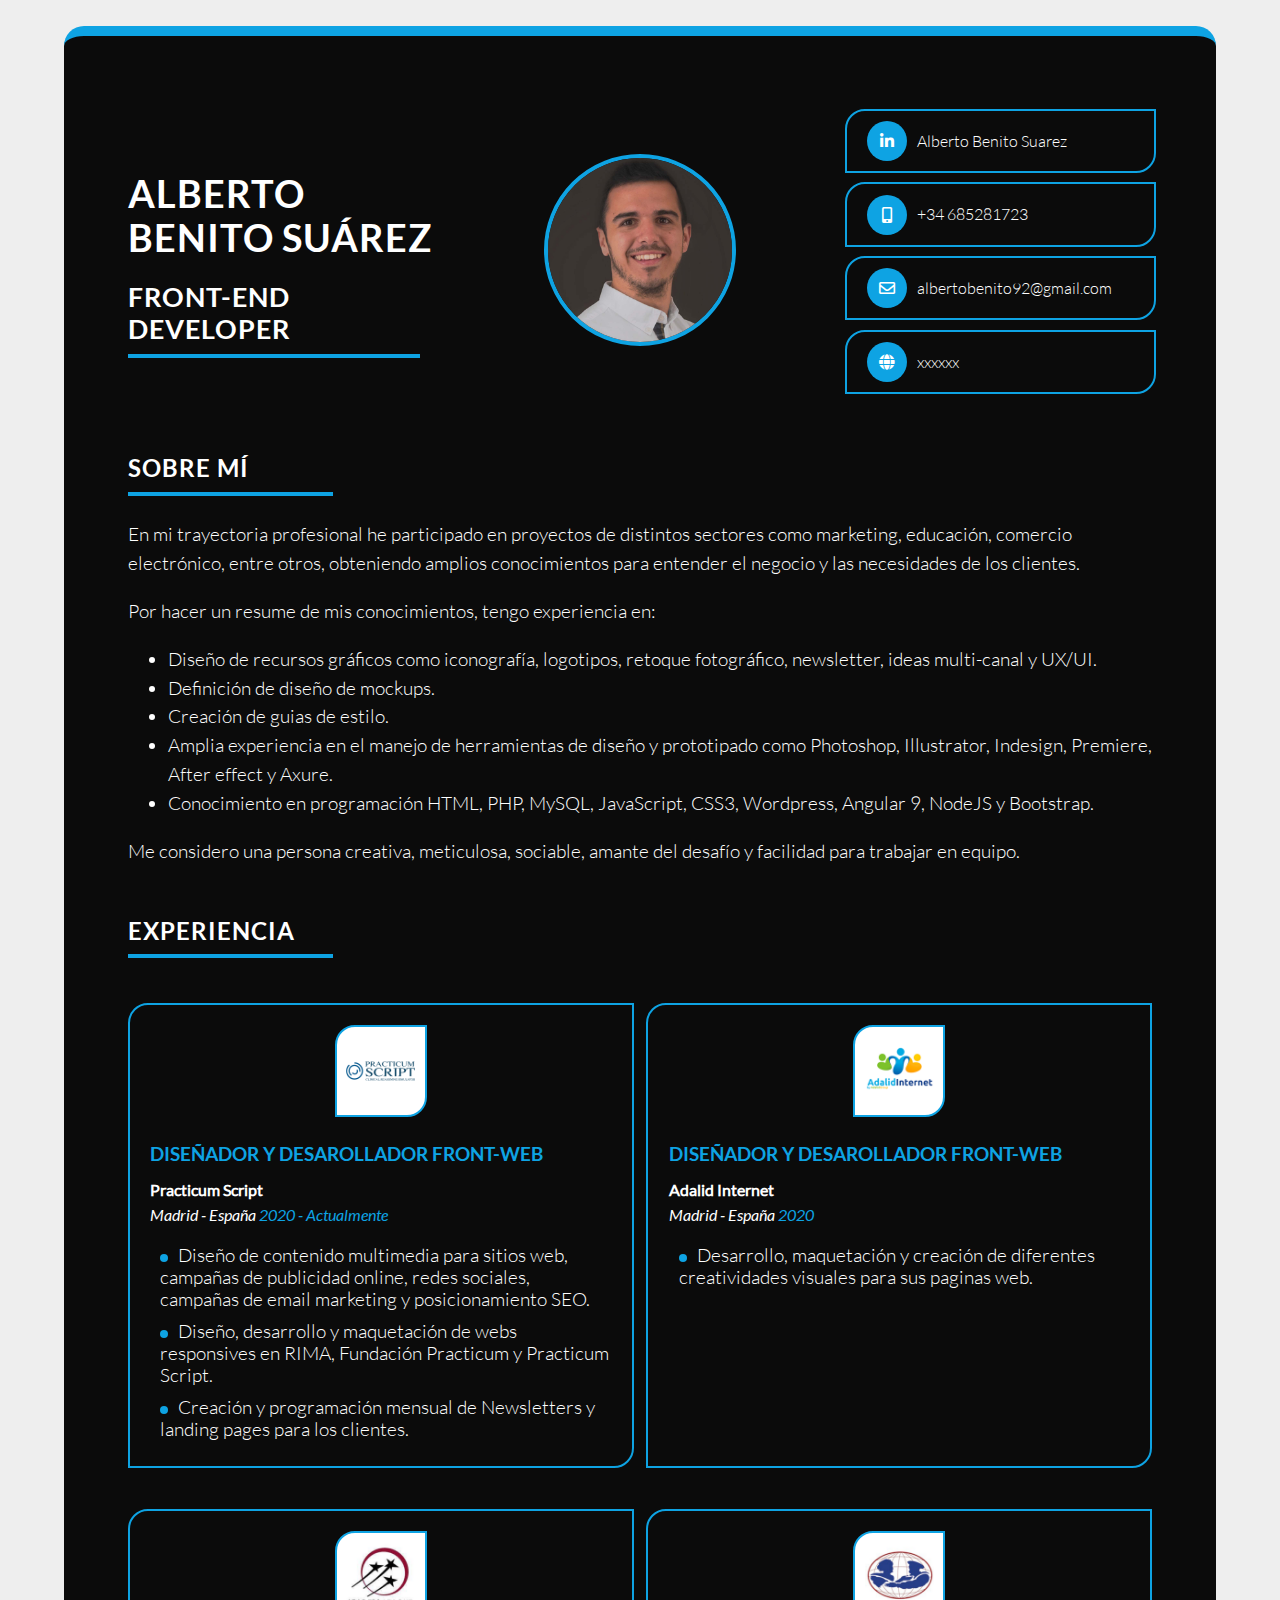
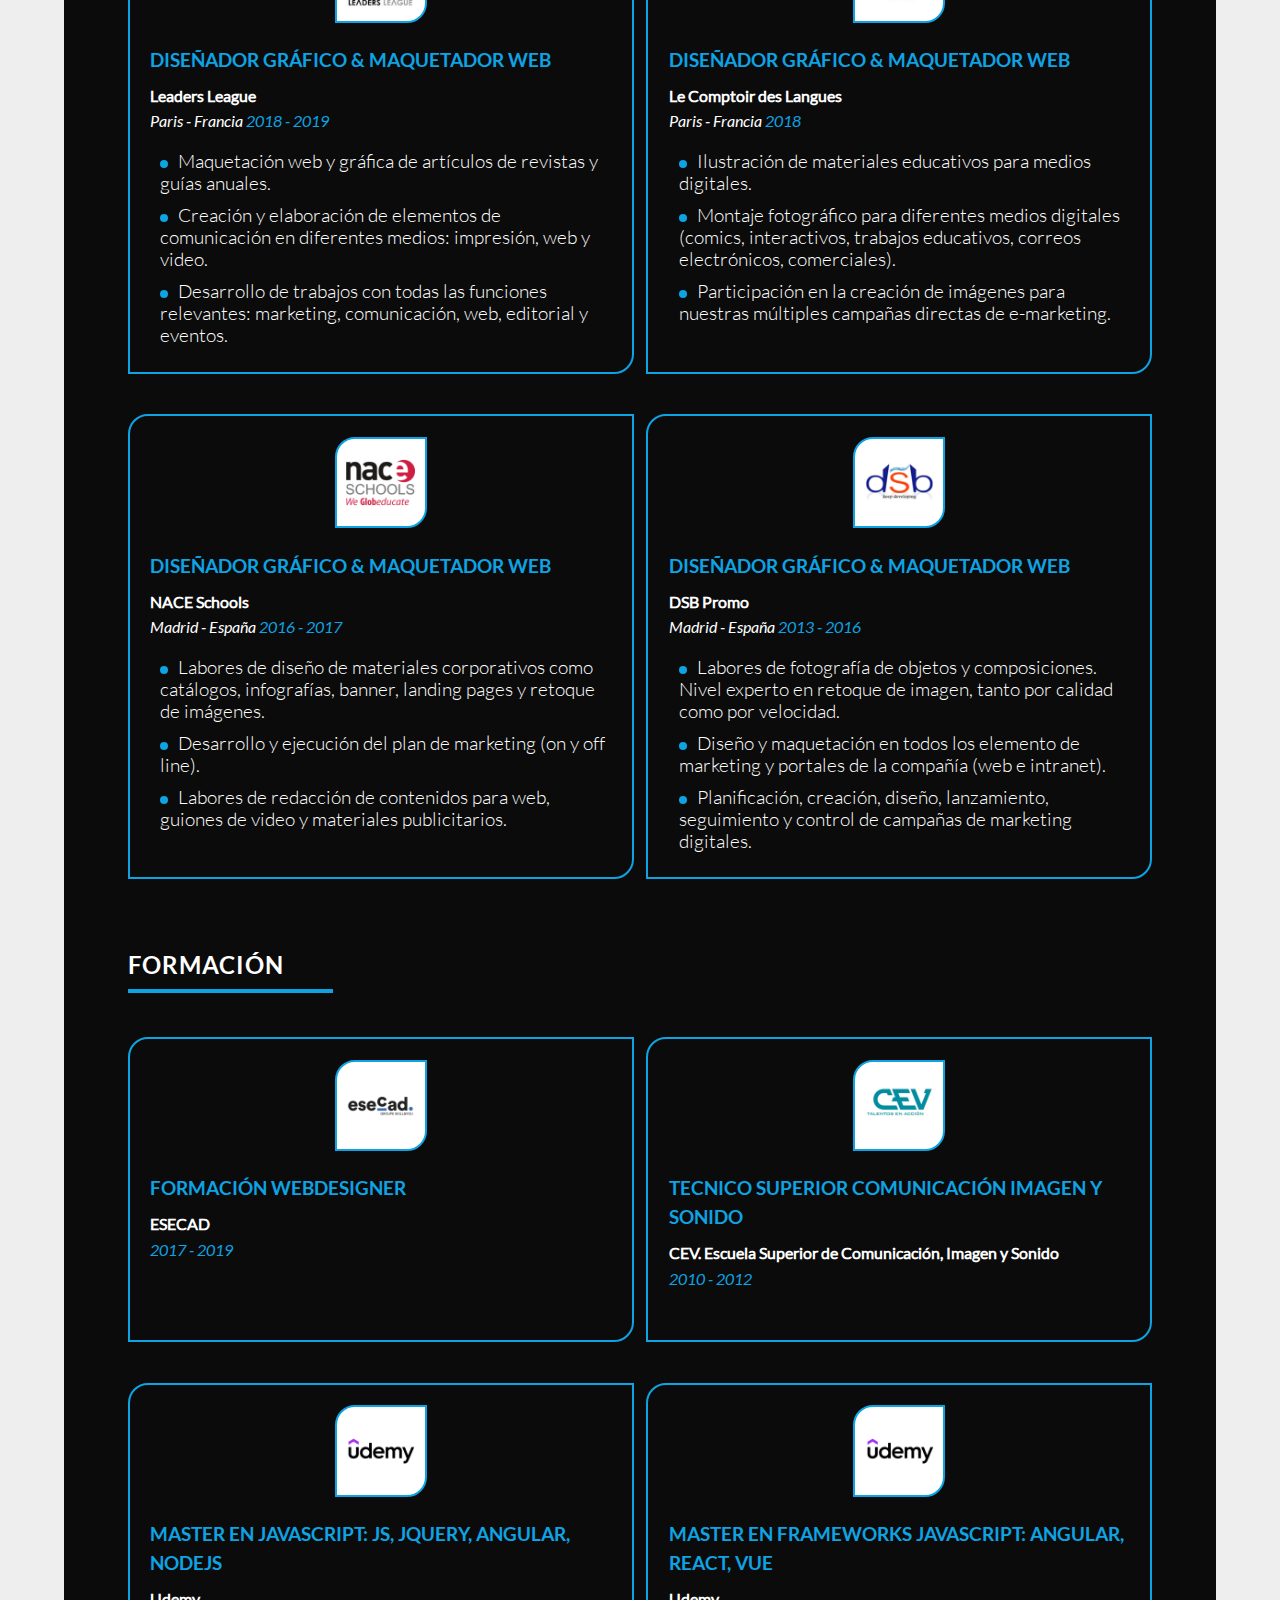
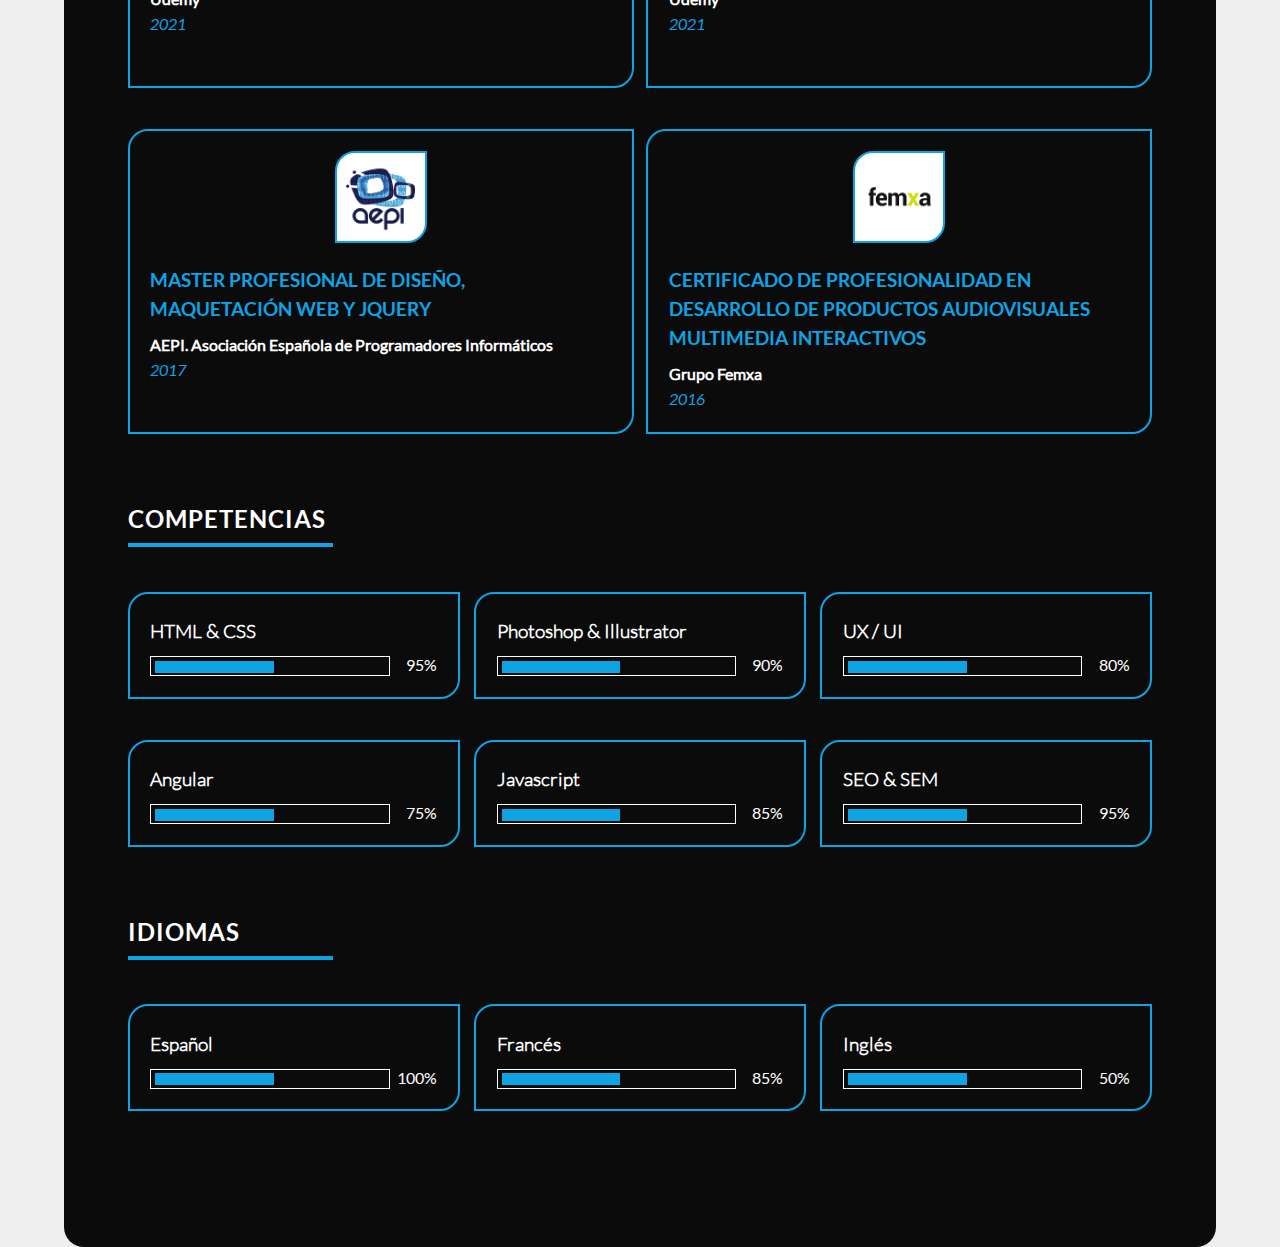
==== CV.html @ 2a80d2e2 "Creación CV" ====
<!doctype html>
<html lang="es">
<head>
	<meta charset="utf-8">
    <meta http-equiv="x-ua-compatible" content="ie=edge">
    <meta name="description" content="portfolio Alberto Benito">
    <meta name="keywords" content="onepage, developer, resume, cv, ,personal, portfolio, personal resume, clean, modern, web, Designer, graphic, diseñador, grafico, webmaster, webdesigner, infographiste, alberto, benito, suarez, maquetista, 3D, desarrollador, HTML, CSS, PHP, book">
    <meta name="author" content="Alberto Benito Suarez">
    <meta name="viewport" content="width=device-width, initial-scale=1">

    <title>ALBERTO BENITO - CV</title>

    <!-- FAVICON -->
    <link rel="apple-touch-icon" sizes="57x57" href="favicon/apple-icon-57x57.png">
    <link rel="apple-touch-icon" sizes="60x60" href="favicon/apple-icon-60x60.png">
    <link rel="apple-touch-icon" sizes="72x72" href="favicon/apple-icon-72x72.png">
    <link rel="apple-touch-icon" sizes="76x76" href="favicon/apple-icon-76x76.png">
    <link rel="apple-touch-icon" sizes="114x114" href="favicon/apple-icon-114x114.png">
    <link rel="apple-touch-icon" sizes="120x120" href="favicon/apple-icon-120x120.png">
    <link rel="apple-touch-icon" sizes="144x144" href="favicon/apple-icon-144x144.png">
    <link rel="apple-touch-icon" sizes="152x152" href="favicon/apple-icon-152x152.png">
    <link rel="apple-touch-icon" sizes="180x180" href="favicon/apple-icon-180x180.png">
    <link rel="icon" type="image/png" sizes="192x192"  href="favicon/android-icon-192x192.png">
    <link rel="icon" type="image/png" sizes="32x32" href="favicon/favicon-32x32.png">
    <link rel="icon" type="image/png" sizes="96x96" href="favicon/favicon-96x96.png">
    <link rel="icon" type="image/png" sizes="16x16" href="favicon/favicon-16x16.png">
    <link rel="manifest" href="favicon/manifest.json">
    <meta name="msapplication-TileColor" content="#ffffff">
    <meta name="msapplication-TileImage" content="favicon/ms-icon-144x144.png">
    <meta name="theme-color" content="#ffffff">

    <!-- CSS -->
    <link rel="stylesheet" href="fontawesome/css/all.css">
    <link rel="stylesheet" href="css/normalize.css">
    <link rel="stylesheet" href="css/style.css">
    <link rel="stylesheet" href="css/responsive.css">
	
</head>
<body>

	<div id="container" class="container">

		<header id="header">

			<div class="bloqueHeaderFlex">

				<div class="bloqueTextosHeader">
					<h1 class="NombreHeader">Alberto Benito Suárez</h1>
					<h2 class="PuestoHeader">Front-End Developer</h2>
					<span class="BarraHeader">&nbsp;</span>
				</div>

				<div class="bloqueImagenHeader">

					<img class="imagenPrincipalHeader" src="images/FotoPrincipal.jpg" alt="Foto Principal Alberto Benito">
				</div>

				<div class="bloqueRRSSHeader">
					<div class="ContactoRRSS Linkedin">
						<a href="https://www.linkedin.com/in/alberto-benito-su%C3%A1rez" target="_blank">
							<i class="fab fa-linkedin-in iconoRRSS"></i>
							<p>Alberto Benito Suarez</p>
						</a>
					</div>
					<div class="ContactoRRSS Phone">
						<a target="_blank" href="tel:+34685281723">
							<i class="fas fa-mobile-alt iconoRRSS"></i>
							<p>+34 685281723</p>
						</a>
					</div>
					<div class="ContactoRRSS Email">
						<a target="_blank" href="mailto:albertobenito92@gmail.com">
							<i class="far fa-envelope iconoRRSS"></i>
							<p>albertobenito92@gmail.com</p>
						</a>
					</div>
					<div class="ContactoRRSS Web">
						<a target="_blank" href="#">
							<i class="fas fa-globe iconoRRSS"></i>
							<p>xxxxxx</p>
						</a>
					</div>
				</div>

			</div>
		</header>
		<main id="main" class="MainGlobal">
			<div id="sobreMi">
				<h3 class="tituloMain">Sobre mí</h3>
				<div class="sobremi">
					<p>En mi trayectoria profesional he participado en proyectos de distintos sectores como marketing, educación, comercio electrónico, entre otros, obteniendo amplios conocimientos para entender el negocio y las necesidades de los clientes.</p>
					<p>Por hacer un resume de mis conocimientos, tengo experiencia en:</p>
					<ul>
						<li>Diseño de recursos gráficos como iconografía, logotipos, retoque fotográfico, newsletter, ideas multi-canal y UX/UI.</li>
						<li>Definición de diseño de mockups.</li>
						<li>Creación de guias de estilo.</li>
						<li>Amplia experiencia en el manejo de herramientas de diseño y prototipado como Photoshop, Illustrator, Indesign, Premiere, After effect y Axure.</li>
						<li>Conocimiento en programación HTML, PHP, MySQL, JavaScript, CSS3, Wordpress, Angular 9, NodeJS y Bootstrap.</li>
					</ul> 
					<p>Me considero una persona creativa, meticulosa, sociable, amante del desafío y facilidad para trabajar en equipo.</p>
				</div>
			</div>

			<div id="Experiencia">
				<h3 class="tituloMain">Experiencia</h3>
				<div class="Trabajos">

					<div class="Experiencia">
						<img src="images/Logo_PracticumScript.png" alt="logo Practicum Script">
						<h4 class="tituloExperiencia">Diseñador y desarollador Front-web</h4>
						<h5 class="NombreEmpresa">Practicum Script</h5>
						<span class="LugarTrabajo">Madrid - España</span>
						<span class="TiempoTrabajo">2020 - Actualmente</span>
						<ul class="ListadoExperiencia">
							<li>Diseño de contenido multimedia para sitios web, campañas de publicidad online, redes sociales, campañas de email marketing y posicionamiento SEO.</li>
							<li>Diseño, desarrollo y maquetación de webs responsives en RIMA, Fundación Practicum y Practicum Script.</li>
							<li>Creación y programación mensual de Newsletters y landing pages para los clientes.</li>
						</ul>
					</div>

					<div class="Experiencia">
						<img src="images/Logo_Adalid.png" alt="logo Adalid Internet">
						<h4 class="tituloExperiencia">Diseñador y desarollador Front-web</h4>
						<h5 class="NombreEmpresa">Adalid Internet</h5>
						<span class="LugarTrabajo">Madrid - España</span>
						<span class="TiempoTrabajo">2020</span>
						<ul class="ListadoExperiencia">
							<li>Desarrollo, maquetación y creación de diferentes creatividades visuales para sus paginas web.</li>
						</ul>
					</div>

					<div class="Experiencia">
						<img src="images/Logo_LeadersLeague.png" alt="logo Leaders League">
						<h4 class="tituloExperiencia">Diseñador gráfico & maquetador web</h4>
						<h5 class="NombreEmpresa">Leaders League</h5>
						<span class="LugarTrabajo">Paris - Francia</span>
						<span class="TiempoTrabajo">2018 - 2019</span>
						<ul class="ListadoExperiencia">
							<li>Maquetación web y gráfica de artículos de revistas y guías anuales.</li>
							<li>Creación y elaboración de elementos de comunicación en diferentes medios: impresión, web y video.</li>
							<li>Desarrollo de trabajos con todas las funciones relevantes: marketing, comunicación, web, editorial y eventos.</li>
						</ul>
					</div>

					<div class="Experiencia">
						<img src="images/Logo_LeComptoirDesLangues.png" alt="logo Le Comptoir des Langues">
						<h4 class="tituloExperiencia">Diseñador gráfico & maquetador web</h4>
						<h5 class="NombreEmpresa">Le Comptoir des Langues</h5>
						<span class="LugarTrabajo">Paris - Francia</span>
						<span class="TiempoTrabajo">2018</span>
						<ul class="ListadoExperiencia">
							<li>Ilustración de materiales educativos para medios digitales.</li>
							<li>Montaje fotográfico para diferentes medios digitales (comics, interactivos, trabajos educativos, correos electrónicos, comerciales).</li>
							<li>Participación en la creación de imágenes para nuestras múltiples campañas directas de e-marketing.</li>
						</ul>
					</div>

					<div class="Experiencia">
						<img src="images/Logo_NaceSchool.png" alt="logo NACE Schools">
						<h4 class="tituloExperiencia">Diseñador gráfico & maquetador web</h4>
						<h5 class="NombreEmpresa">NACE Schools</h5>
						<span class="LugarTrabajo">Madrid - España</span>
						<span class="TiempoTrabajo">2016 - 2017</span>
						<ul class="ListadoExperiencia">
							<li>Labores de diseño de materiales corporativos como catálogos, infografías, banner, landing pages y retoque de imágenes.</li>
							<li>Desarrollo y ejecución del plan de marketing (on y off line).</li>
							<li>Labores de redacción de contenidos para web, guiones de video y materiales publicitarios. </li>
						</ul>
					</div>

					<div class="Experiencia">
						<img src="images/Logo_DSBPromo.png" alt="logo DSB Promo">
						<h4 class="tituloExperiencia">Diseñador gráfico & maquetador web</h4>
						<h5 class="NombreEmpresa">DSB Promo</h5>
						<span class="LugarTrabajo">Madrid - España</span>
						<span class="TiempoTrabajo">2013 - 2016</span>
						<ul class="ListadoExperiencia">
							<li>Labores de fotografía de objetos y composiciones. Nivel experto en retoque de imagen, tanto por calidad como por velocidad.</li>
							<li>Diseño y maquetación en todos los elemento de marketing y portales de la compañía (web e intranet).</li>
							<li>Planificación, creación, diseño, lanzamiento, seguimiento y control de campañas de marketing digitales. </li>
						</ul>
					</div>
					
				</div>
				
			</div>

			<div id="Educacion">
				<h3 class="tituloMain">Formación</h3>
				<div class="Cursos">
					<div class="cursoRealizado">
						<img src="images/Logo_Esecad.png" alt="logo Esecad">
						<h4 class="tituloCurso">Formación Webdesigner</h4>
						<h5 class="CentroCurso">ESECAD</h5>
						<span class="tiempoCurso">2017 - 2019</span>
					</div>

					<div class="cursoRealizado">
						<img src="images/Logo_CEV.png" alt="logo CEV">
						<h4 class="tituloCurso">Tecnico superior Comunicación Imagen y Sonido</h4>
						<h5 class="CentroCurso">CEV. Escuela Superior de Comunicación, Imagen y Sonido</h5>
						<span class="tiempoCurso">2010 - 2012</span>
					</div>

					<div class="cursoRealizado">
						<img src="images/Logo_Udemy.png" alt="logo Udemy">
						<h4 class="tituloCurso">Master en JavaScript: JS, jQuery, Angular, NodeJS</h4>
						<h5 class="CentroCurso">Udemy</h5>
						<span class="tiempoCurso">2021</span>
					</div>

					<div class="cursoRealizado">
						<img src="images/Logo_Udemy.png" alt="logo Udemy">
						<h4 class="tituloCurso">Master en Frameworks JavaScript: Angular, React, Vue</h4>
						<h5 class="CentroCurso">Udemy</h5>
						<span class="tiempoCurso">2021</span>
					</div>

					<div class="cursoRealizado">
						<img src="images/LogoAEPI.png" alt="logo AEPI">
						<h4 class="tituloCurso">Master profesional de diseño, maquetación web y JQuery</h4>
						<h5 class="CentroCurso">AEPI. Asociación Española de Programadores Informáticos</h5>
						<span class="tiempoCurso">2017</span>
					</div>

					<div class="cursoRealizado">
						<img src="images/Logo_Femxa.png" alt="logo Femxa">
						<h4 class="tituloCurso">Certificado de profesionalidad en desarrollo de Productos Audiovisuales Multimedia Interactivos</h4>
						<h5 class="CentroCurso">Grupo Femxa</h5>
						<span class="tiempoCurso">2016</span>
					</div>
				</div>
			</div>

			<div id="Competencias">
				<h3 class="tituloMain">Competencias</h3>

				<div class="CompetenciasGrupo">
					<div class="Competencias">
						<h4 class="tituloCompetencias">HTML & CSS</h4>
						<div class="barras">
							<div class="barra html">&nbsp;</div>
							<span>95%</span>
						</div>
					</div>
					<div class="Competencias">
						<h4 class="tituloCompetencias">Photoshop & Illustrator</h4>
						<div class="barras">
							<div class="barra Photoshop">&nbsp;</div>
							<span>90%</span>
						</div>
					</div>
					<div class="Competencias">
						<h4 class="tituloCompetencias">UX / UI</h4>
						<div class="barras">
							<div class="barra UXUI">&nbsp;</div>
							<span>80%</span>
						</div>
					</div>
					<div class="Competencias">
						<h4 class="tituloCompetencias">Angular</h4>
						<div class="barras">
							<div class="barra Angular">&nbsp;</div>
							<span>75%</span>
						</div>
					</div>
					<div class="Competencias">
						<h4 class="tituloCompetencias">Javascript</h4>
						<div class="barras">
							<div class="barra Javascript">&nbsp;</div>
							<span>85%</span>
						</div>
					</div>
					<div class="Competencias">
						<h4 class="tituloCompetencias">SEO & SEM</h4>
						<div class="barras">
							<div class="barra SeoSem">&nbsp;</div>
							<span>95%</span>
						</div>
					</div>
				</div>
			</div>

			<div id="Idiomas">
				<h3 class="tituloMain">Idiomas</h3>

				<div class="IdiomaGrupo">
					<div class="Idiomas">
						<h4 class="tituloCompetencias">Español</h4>
						<div class="barras">
							<div class="barra espanol">&nbsp;</div>
							<span>100%</span>
						</div>
					</div>

					<div class="Idiomas">
						<h4 class="tituloCompetencias">Francés</h4>
						<div class="barras">
							<div class="barra frances">&nbsp;</div>
							<span>85%</span>
						</div>
					</div>

					<div class="Idiomas">
						<h4 class="tituloCompetencias">Inglés</h4>
						<div class="barras">
							<div class="barra ingles">&nbsp;</div>
							<span>50%</span>
						</div>
					</div>
				</div>
			</div>		
		</main>

	</div>

	<script type="text/javascript" src="js/jquery.js"></script>
	<script type="text/javascript" src="js/style.js"></script>

</body>
</html>
---- css/style.css ----
/* FUENTES */
@font-face{
    font-family: "Lato-Bold";
    src: url("../fonts/Lato-Bold.ttf");
}

@font-face{
    font-family: "Lato-Italic";
    src: url("../fonts/Lato-Italic.ttf");
}

@font-face{
    font-family: "Lato-Light";
    src: url("../fonts/Lato-Light.ttf");
}

@font-face{
    font-family: "Lato-LightItalic";
    src: url("../fonts/Lato-LightItalic.ttf");
}

@font-face{
    font-family: "Lato-Regular";
    src: url("../fonts/Lato-Regular.ttf");
}

html,body{
    height: 100%;
    font-family: Lato-Regular;
    color: #161616;
    background-color: #EEEEEE;
}

.container{
    width: 80%;
    margin: 2% auto;
    background-color: #0B0B0B;
    display: block;
    padding: 5%;
    border-radius: 20px;
    border-top: 10px solid #0ea3e3 ;
    color: #ffffff;
}

/* HEADER */

.bloqueHeaderFlex{
    display: flex;
    justify-content: space-between;
    align-items: center;
    flex-wrap: nowrap;
}

.bloqueTextosHeader{
    width: 30%;
}

.NombreHeader{
    font-family: Lato-Bold;
    font-size: 2.4em;
    text-align: left;
    text-transform: uppercase;
    letter-spacing: 1px;
    margin-bottom: 20px;
}

.PuestoHeader{
    font-family: Lato-Bold;
    font-size: 1.7em;
    text-align: left;
    text-transform: uppercase;
    letter-spacing: 1px;
    margin-bottom: 10px;
}

.BarraHeader{
    width: 95%;
    display: block;
    height: 4px;
    background-color: #0ea3e3;
}

.bloqueImagenHeader{
    width: 30%;
    text-align: center;
    display: inline-block;

}

.imagenPrincipalHeader{
    width: 60%;
    border-radius: 50%;
    z-index: 3;
    border: 4px solid #0ea3e3;
    transition: 0.1s ease-in;
}

.imagenPrincipalHeader:hover{
    width: 62%;
    border: 4px solid #ffffff;
}

.bloqueRRSSHeader{
    width: 30%;
}

.ContactoRRSS{
    width: 100%;
    margin: 3% 0%;
    text-align: center;
    border-radius: 20px 0 20px 0;
    border: 2px solid #0ea3e3;
    background-color: #0B0B0B;
    transition: 0.2s ease-in;
}

.ContactoRRSS a{
    text-decoration: none;
    display: flex;
    align-items: center;
    padding: 5px 20px;
    cursor: pointer;
    transition: 0.2s ease-in;
}

.ContactoRRSS:hover{
    border: 2px solid #ffffff;
    background-color: #0ea3e3;
    width: 105%;
}

.ContactoRRSS:hover .iconoRRSS{
    color: #0ea3e3;
}

.ContactoRRSS:hover .iconoRRSS::before{
    background: #ffffff;
}

.ContactoRRSS i{
    color: #ffffff;
    font-size: 1em;
    margin-right: 10px;
    transition: 0.2s ease-in;
}

.ContactoRRSS i::before{
    display: inline-flex;
    width: 40px;
    height: 40px;
    justify-content: center;
    align-items: center;
    background: #0ea3e3;
    border-radius: 50%;
    transition: 0.2s ease-in;
}

.ContactoRRSS p{
    font-size: 1em;
    font-family: Lato-Light;
    color: #ffffff;
}

/* MAIN */
#main{
    margin-top: 5%;
}

#sobreMi, #Experiencia, #Educacion, #Competencias, #Idiomas{
    margin-bottom: 5%;
}

.tituloMain{
    font-size: 1.5em;
    font-family: Lato-Bold;
    color: #FFFFFF;
    text-transform: uppercase;
    letter-spacing: 1px;
}

.tituloMain::after{
    content: '';
    width: 20%;
    height: 4px;
    background-color: #0ea3e3;
    display: block;
    margin-top: 10px;
}

.sobremi{
    font-family: Lato-Light;
    font-size: 1.2em;
    line-height: 1.5;
}

.Trabajos, .Cursos{
    display: flex;
    width: 100%;
    flex-wrap: wrap;
    flex-direction: row;
    justify-content: space-between;
    align-items: flex-start;

}

.Experiencia, .cursoRealizado{
    width: 45%;
    border-radius: 20px 0 20px 0;
    border: 2px solid #0ea3e3;
    background-color: #0B0B0B;
    transition: 0.2s ease-in;
    padding: 2%;
    margin: 2% 0;
}

.Experiencia{
    height: 420px;
}

.cursoRealizado{
    height: 260px;
}

.Experiencia img, .cursoRealizado img{
    width: 15%;
    padding: 2%;
    background-color: #ffffff;
    border: 2px solid #0ea3e3;
    border-radius: 20px 0 20px 0;
    display: block;
    margin: 0 auto;
}

.tituloExperiencia, .tituloCurso{
    font-family: Lato-Bold;
    font-size: 1.2em;
    color: #0ea3e3;
    text-transform: uppercase;
    margin-bottom: 1%;
    margin-top: 5%;
    line-height: 1.5;
}

.NombreEmpresa, .CentroCurso{
    font-family: Lato-Regular;
    font-size: 1em;
    color: #ffffff;
    line-height: 1.5;
    margin-bottom: 1%;
    margin-top: 2%; 
}

.LugarTrabajo{
    font-family: Lato-Italic;
    font-size: 1em;
    color: #ffffff;
    margin-bottom: 1%;
    margin-top: 2%; 
}

.TiempoTrabajo, .tiempoCurso{
    font-family: Lato-Italic;
    font-size: 1em;
    color: #0ea3e3;
}

.ListadoExperiencia{
    padding: 0px;
    margin-left: 10px;
    list-style: none;
    font-family: Lato-Light;
    font-size: 1.2em;

}

.ListadoExperiencia li{
    margin-bottom: 10px;
}

.ListadoExperiencia li::before{
    content: '';
    width: 8px;
    height: 8px;
    background-color: #0ea3e3;
    display: inline-block;
    margin-right: 10px;
    border-radius: 50%;
}

.CompetenciasGrupo, .IdiomaGrupo{
    display: flex;
    width: 100%;
    flex-wrap: wrap;
    flex-direction: row;
    justify-content: space-between;
    align-items: flex-start;
}

.Competencias, .Idiomas{
    width: 28%;
    display: flex;
    flex-wrap: nowrap;
    flex-direction: column;
    margin-top: 1%;
    border: 2px solid #0ea3e3;
    border-radius: 20px 0 20px 0;
    transition: 0.2s ease-in;
    padding: 2%;
    margin: 2% 0;
}

.tituloCompetencias{
    font-family: Lato-Light;
    font-size: 1.2em;
    color: #ffffff;
    margin-bottom: 1%;
    margin-top: 2%;
    width: 100%;
}

.barras{
    display: flex;
    flex-wrap: nowrap;
    flex-direction: row;
    justify-content: space-between;
    align-items: flex-end;
}

.barra{
    width: 80%;
    height: 10px;
    background-color: transparent;
    border: 1px solid #ffffff;
    padding: 4px;
    margin-top: 4%;
}

.barra::after{
    width: 50%;
    height: 8px;
    background-color: #0ea3e3;
    content: '';
    position: relative;
    top: -19px;
    left: 0;
    display: block;
    padding: 2px;
}

.barras span{
    margin-bottom: 2px;
}
---- css/responsive.css ----
/* Tablet Layout: 768px. */
@media only screen and (min-width: 768px) and (max-width: 1200px) {

	.container{
		width: 90%;
	}

	.bloqueHeaderFlex{
		display: inline-block;
		text-align: center;
	}

	.bloqueTextosHeader{
		width: 100%;
		margin-bottom: 10%;
	}
	.bloqueImagenHeader{
		width: 40%;
	}

	.bloqueImagenHeader img{
		width: 100%;
		margin-bottom: 10%;
	}

	.bloqueRRSSHeader{
		width: 100%;
		display: inline-flex;
		flex-wrap: wrap;
		flex-direction: row;
		justify-content: space-between;
		align-items: center;
	}

	.ContactoRRSS{
		width: 48%;
	}

	.ContactoRRSS p{
		font-size: 1.1em;
	}

	.tituloMain{
		font-size: 1.6em;
	}

	.tituloMain::after{
		width: 40%;
	}

	.sobremi{
		font-size: 1.3em;
	}

	.Experiencia{
		height: 550px;
	}

	.Experiencia img, .cursoRealizado img{
		width: 25%;
	}

	.tituloExperiencia, .tituloCurso{
		font-size: 1.3em;
		margin-top: 10%;
		line-height: 1.5;
	}

	.NombreEmpresa, .CentroCurso{
		font-size: 1.1em;
	}

	.LugarTrabajo, .TiempoTrabajo, .tiempoCurso{
		font-size: 1.1em;
	}

	.cursoRealizado{
		height: 340px;
	}

	.Competencias, .Idiomas{
		width: 45%;
	}

	.tituloCompetencias{
		font-size: 1.3em;
	}
}

/* Mobile Layout: 320px. */
@media only screen and (max-width: 767px) {

	.container{
		width: 90%;
	}

	.bloqueHeaderFlex{
		display: inline-block;
		text-align: center;
	}

	.bloqueTextosHeader{
		width: 100%;
		margin-bottom: 10%;
	}
	.bloqueImagenHeader{
		width: 50%;
	}

	.imagenPrincipalHeader{
		width: 100%;
	}

	.bloqueRRSSHeader{
		width: 100%;
		display: inline-flex;
		flex-wrap: wrap;
		flex-direction: row;
		justify-content: space-between;
		align-items: center;
		margin-top: 5%;
	}

	.tituloMain::after{
		width: 40%;
	}

	.ContactoRRSS{
		width: 100%;
	}

	.Experiencia, .cursoRealizado{
		width: 100%;
		height: auto
	}
	
	.cursoRealizado{
		padding-bottom: 5%;	
	}

	.Experiencia img, .cursoRealizado img{
		margin-top: 10px;
	}

	.Competencias, .Idiomas{
		width: 100%;
		padding: 4%;
	}

	.tituloCompetencias{
		font-size: 1.1em;
	}

}
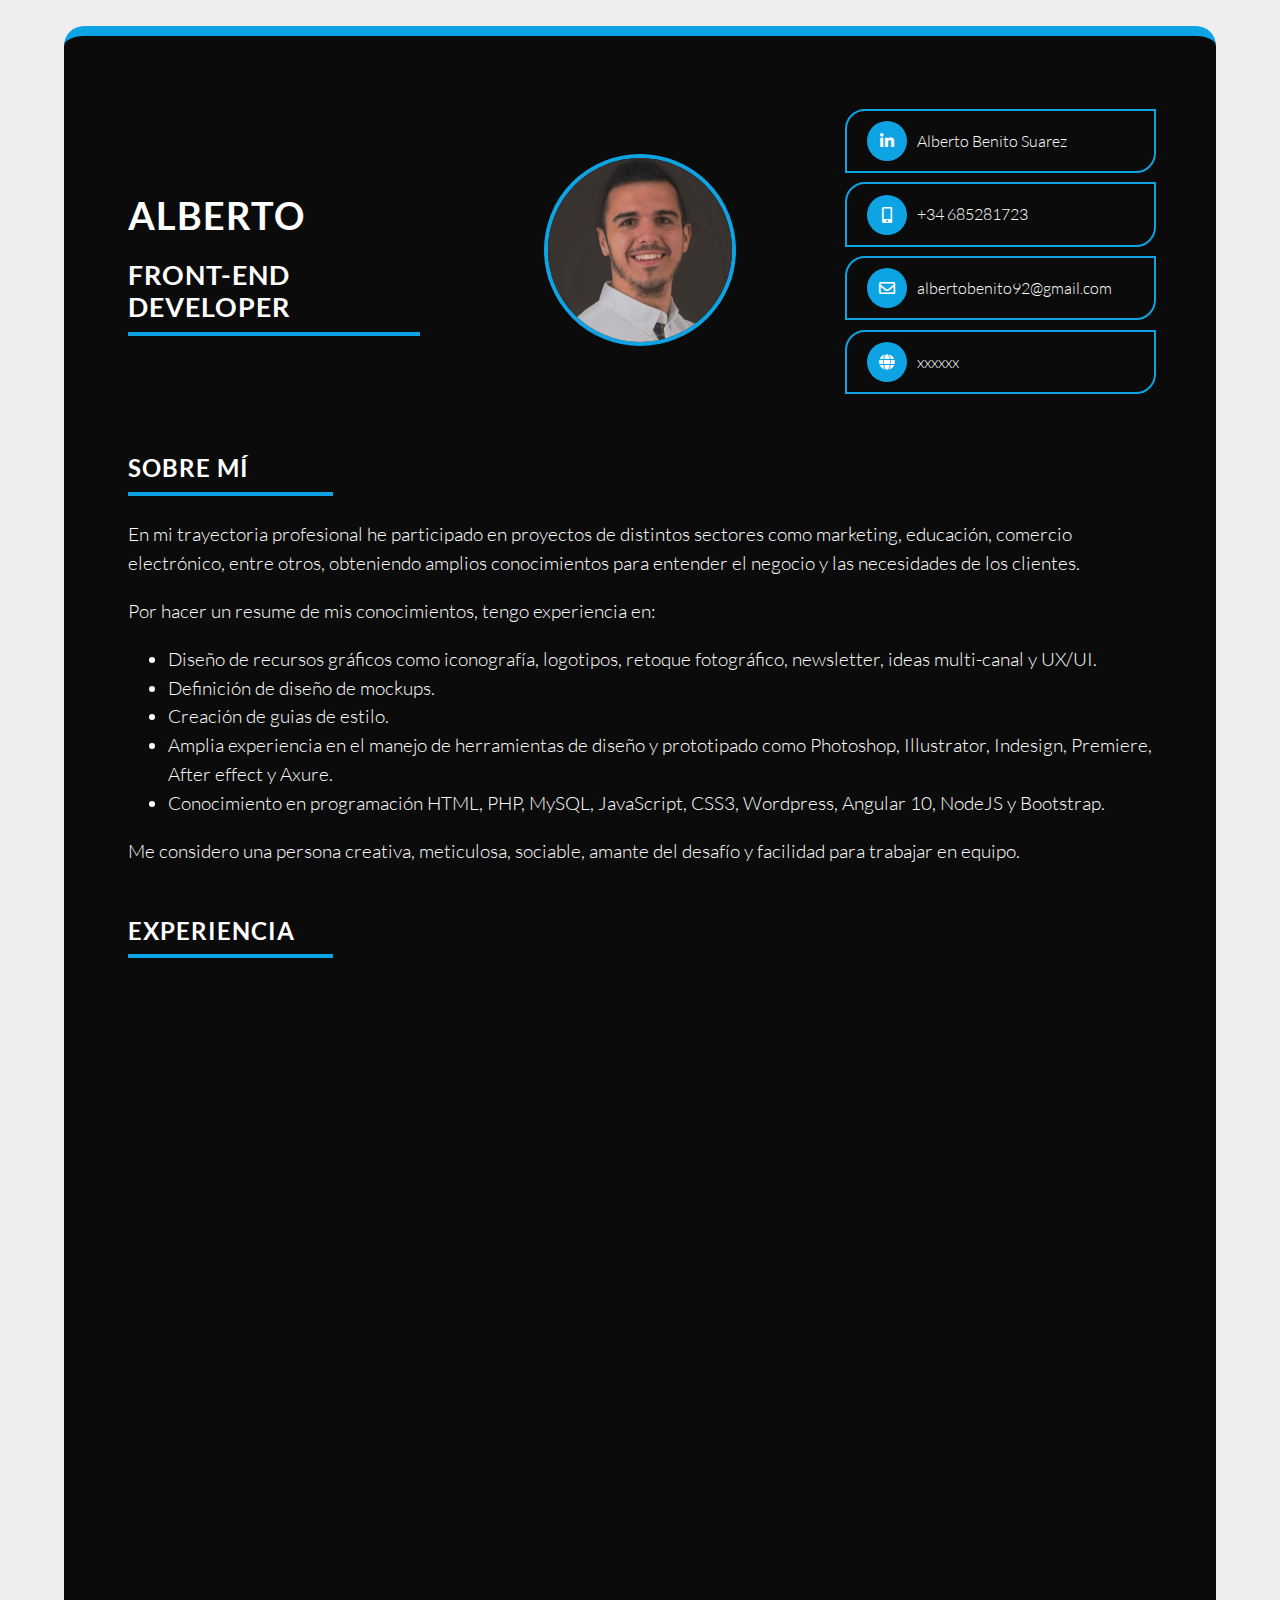
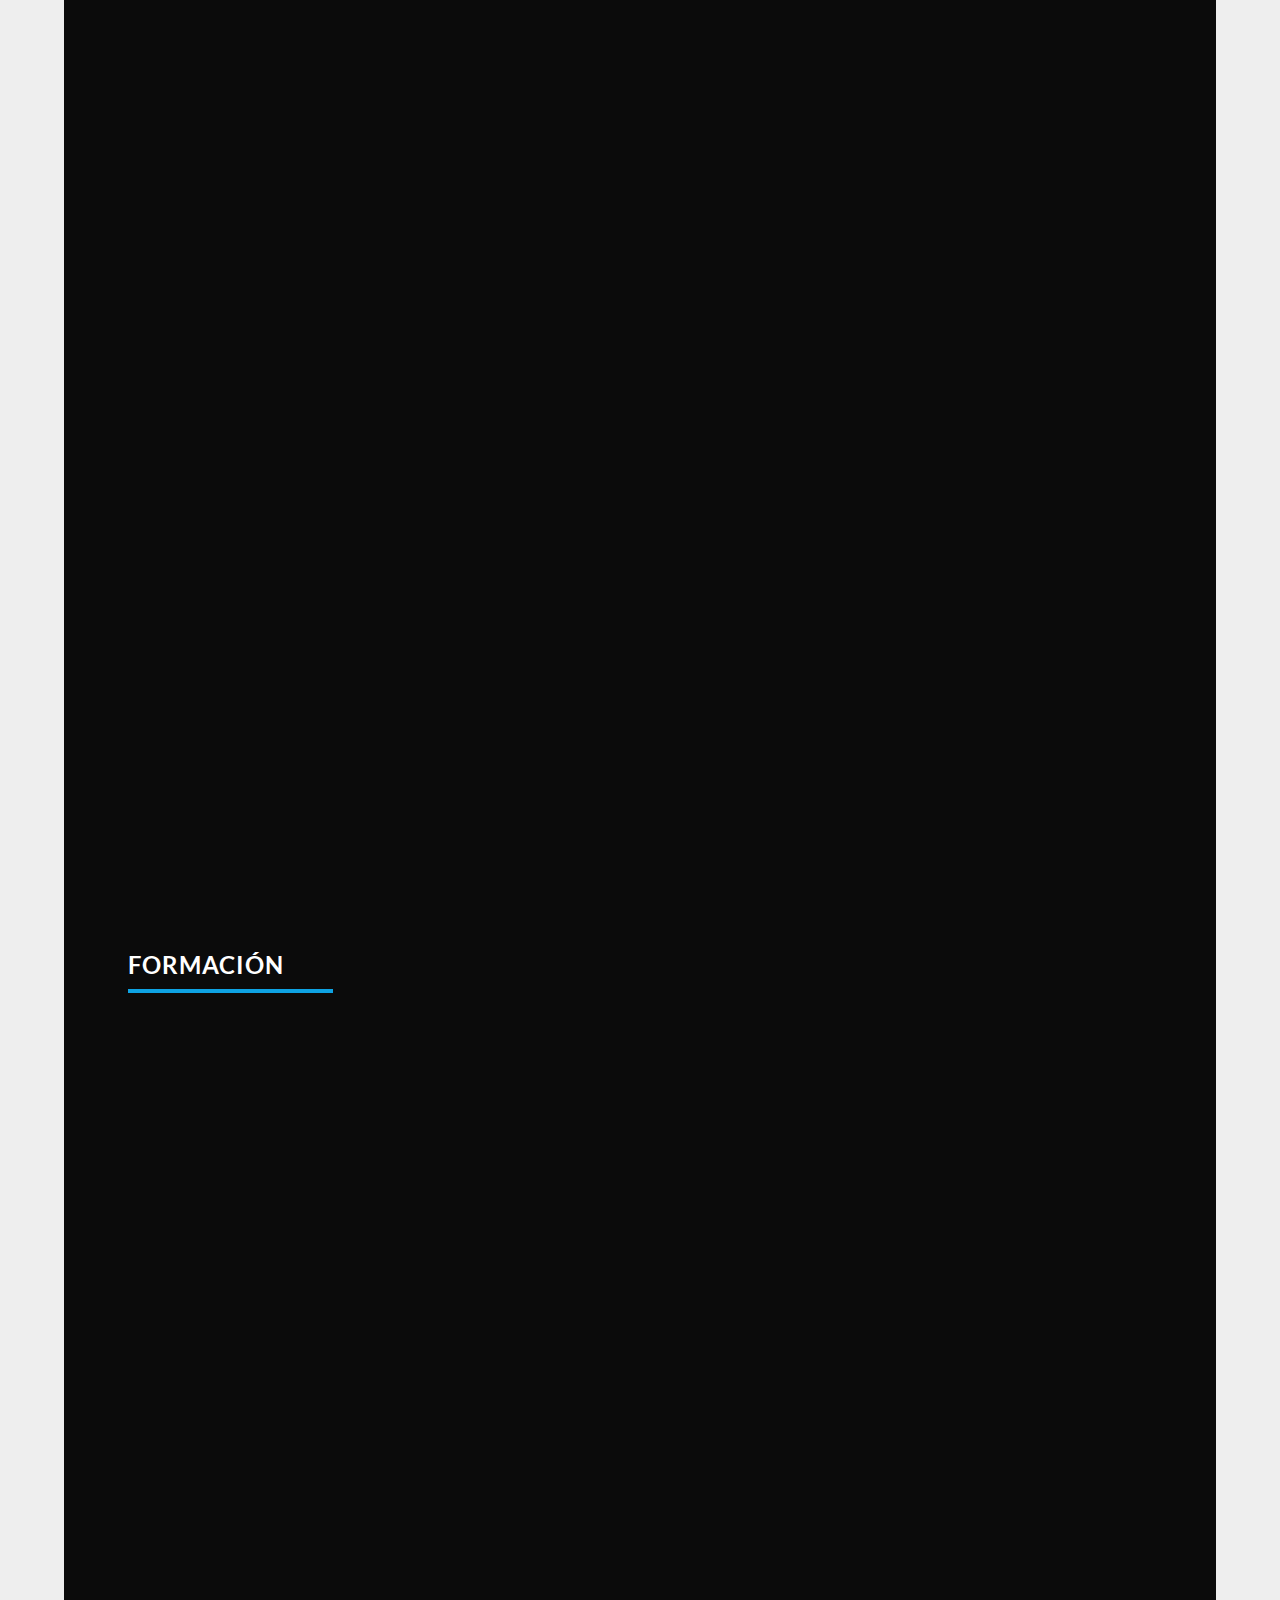
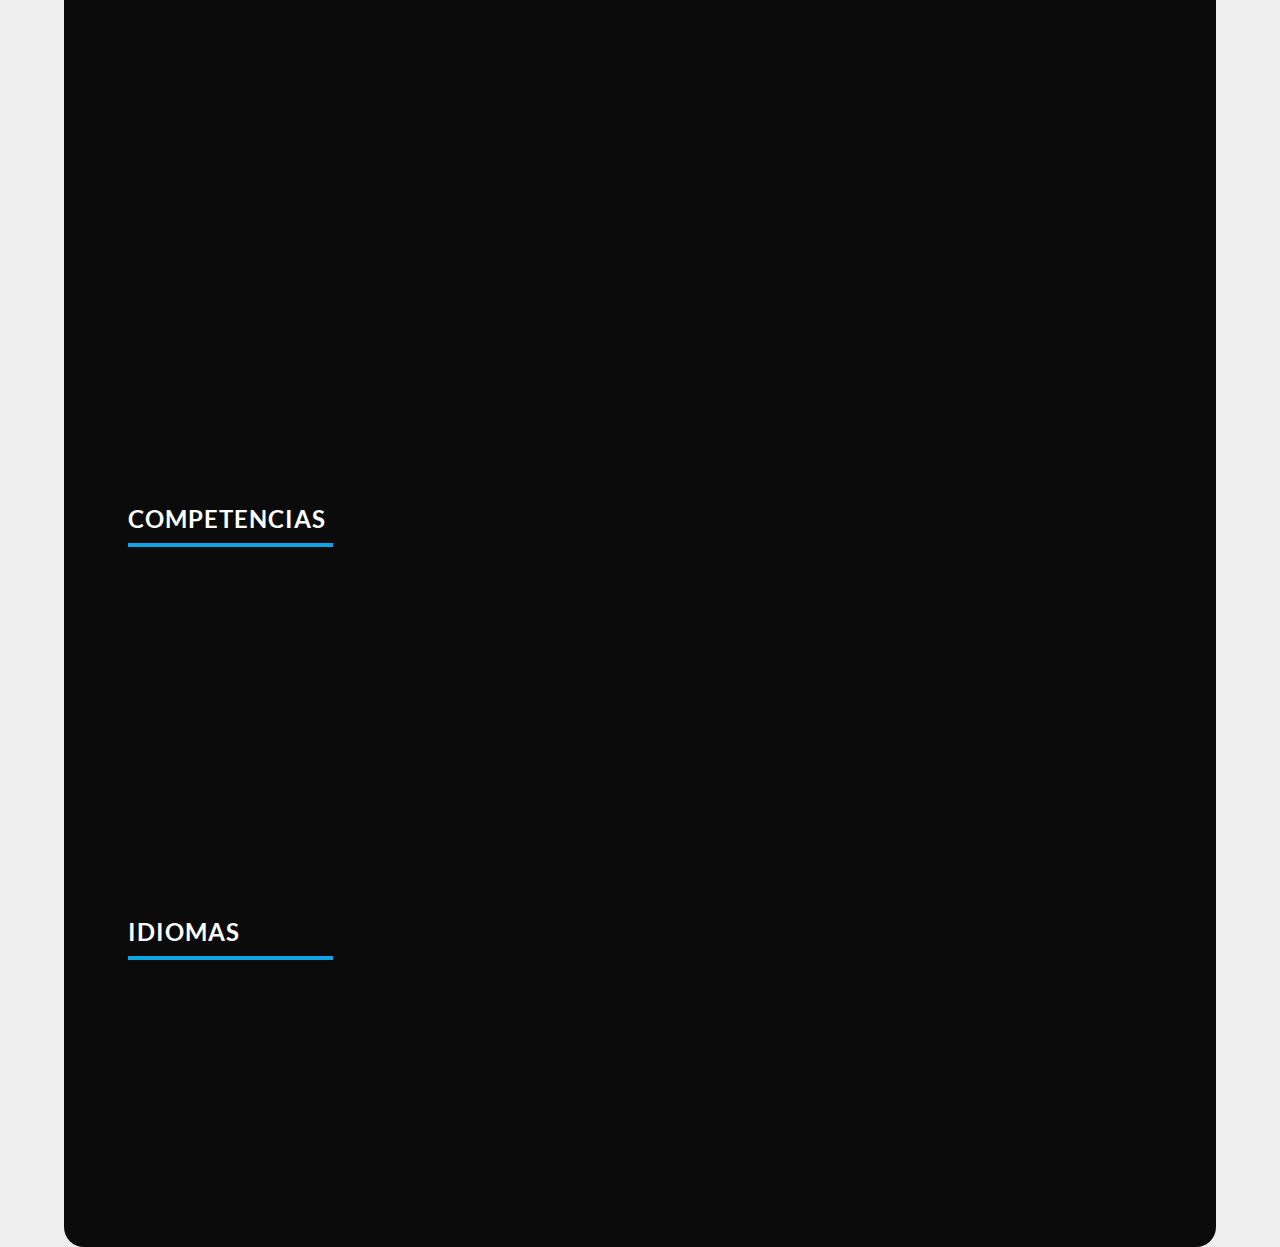
==== commit 212e36b7: "Cambios finales" ====
--- a/CV.html
+++ b/CV.html
@@ -45,7 +45,7 @@
 			<div class="bloqueHeaderFlex">
 
 				<div class="bloqueTextosHeader">
-					<h1 class="NombreHeader">Alberto Benito Suárez</h1>
+					<h1 class="NombreHeader" id="NombreHeader"></h1>
 					<h2 class="PuestoHeader">Front-End Developer</h2>
 					<span class="BarraHeader">&nbsp;</span>
 				</div>
@@ -85,7 +85,7 @@
 			</div>
 		</header>
 		<main id="main" class="MainGlobal">
-			<div id="sobreMi">
+			<div id="sobreMi" class="fade-in-bottom">
 				<h3 class="tituloMain">Sobre mí</h3>
 				<div class="sobremi">
 					<p>En mi trayectoria profesional he participado en proyectos de distintos sectores como marketing, educación, comercio electrónico, entre otros, obteniendo amplios conocimientos para entender el negocio y las necesidades de los clientes.</p>
@@ -95,17 +95,17 @@
 						<li>Definición de diseño de mockups.</li>
 						<li>Creación de guias de estilo.</li>
 						<li>Amplia experiencia en el manejo de herramientas de diseño y prototipado como Photoshop, Illustrator, Indesign, Premiere, After effect y Axure.</li>
-						<li>Conocimiento en programación HTML, PHP, MySQL, JavaScript, CSS3, Wordpress, Angular 9, NodeJS y Bootstrap.</li>
+						<li>Conocimiento en programación HTML, PHP, MySQL, JavaScript, CSS3, Wordpress, Angular 10, NodeJS y Bootstrap.</li>
 					</ul> 
 					<p>Me considero una persona creativa, meticulosa, sociable, amante del desafío y facilidad para trabajar en equipo.</p>
 				</div>
 			</div>
 
-			<div id="Experiencia">
+			<div id="Experiencia" class="fade-in-bottom">
 				<h3 class="tituloMain">Experiencia</h3>
 				<div class="Trabajos">
 
-					<div class="Experiencia">
+					<div class="Experiencia Fade-In">
 						<img src="images/Logo_PracticumScript.png" alt="logo Practicum Script">
 						<h4 class="tituloExperiencia">Diseñador y desarollador Front-web</h4>
 						<h5 class="NombreEmpresa">Practicum Script</h5>
@@ -118,7 +118,7 @@
 						</ul>
 					</div>
 
-					<div class="Experiencia">
+					<div class="Experiencia Fade-In">
 						<img src="images/Logo_Adalid.png" alt="logo Adalid Internet">
 						<h4 class="tituloExperiencia">Diseñador y desarollador Front-web</h4>
 						<h5 class="NombreEmpresa">Adalid Internet</h5>
@@ -129,7 +129,7 @@
 						</ul>
 					</div>
 
-					<div class="Experiencia">
+					<div class="Experiencia Fade-In">
 						<img src="images/Logo_LeadersLeague.png" alt="logo Leaders League">
 						<h4 class="tituloExperiencia">Diseñador gráfico & maquetador web</h4>
 						<h5 class="NombreEmpresa">Leaders League</h5>
@@ -141,8 +141,8 @@
 							<li>Desarrollo de trabajos con todas las funciones relevantes: marketing, comunicación, web, editorial y eventos.</li>
 						</ul>
 					</div>
-
-					<div class="Experiencia">
+ 
+					<div class="Experiencia Fade-In">
 						<img src="images/Logo_LeComptoirDesLangues.png" alt="logo Le Comptoir des Langues">
 						<h4 class="tituloExperiencia">Diseñador gráfico & maquetador web</h4>
 						<h5 class="NombreEmpresa">Le Comptoir des Langues</h5>
@@ -155,7 +155,7 @@
 						</ul>
 					</div>
 
-					<div class="Experiencia">
+					<div class="Experiencia Fade-In">
 						<img src="images/Logo_NaceSchool.png" alt="logo NACE Schools">
 						<h4 class="tituloExperiencia">Diseñador gráfico & maquetador web</h4>
 						<h5 class="NombreEmpresa">NACE Schools</h5>
@@ -168,7 +168,7 @@
 						</ul>
 					</div>
 
-					<div class="Experiencia">
+					<div class="Experiencia Fade-In">
 						<img src="images/Logo_DSBPromo.png" alt="logo DSB Promo">
 						<h4 class="tituloExperiencia">Diseñador gráfico & maquetador web</h4>
 						<h5 class="NombreEmpresa">DSB Promo</h5>
@@ -185,45 +185,45 @@
 				
 			</div>
 
-			<div id="Educacion">
+			<div id="Educacion" class="fade-in-bottom">
 				<h3 class="tituloMain">Formación</h3>
 				<div class="Cursos">
-					<div class="cursoRealizado">
+					<div class="cursoRealizado Fade-In">
 						<img src="images/Logo_Esecad.png" alt="logo Esecad">
 						<h4 class="tituloCurso">Formación Webdesigner</h4>
 						<h5 class="CentroCurso">ESECAD</h5>
 						<span class="tiempoCurso">2017 - 2019</span>
 					</div>
 
-					<div class="cursoRealizado">
+					<div class="cursoRealizado Fade-In">
 						<img src="images/Logo_CEV.png" alt="logo CEV">
 						<h4 class="tituloCurso">Tecnico superior Comunicación Imagen y Sonido</h4>
 						<h5 class="CentroCurso">CEV. Escuela Superior de Comunicación, Imagen y Sonido</h5>
 						<span class="tiempoCurso">2010 - 2012</span>
 					</div>
 
-					<div class="cursoRealizado">
+					<div class="cursoRealizado Fade-In">
 						<img src="images/Logo_Udemy.png" alt="logo Udemy">
 						<h4 class="tituloCurso">Master en JavaScript: JS, jQuery, Angular, NodeJS</h4>
 						<h5 class="CentroCurso">Udemy</h5>
 						<span class="tiempoCurso">2021</span>
 					</div>
 
-					<div class="cursoRealizado">
+					<div class="cursoRealizado Fade-In">
 						<img src="images/Logo_Udemy.png" alt="logo Udemy">
 						<h4 class="tituloCurso">Master en Frameworks JavaScript: Angular, React, Vue</h4>
 						<h5 class="CentroCurso">Udemy</h5>
 						<span class="tiempoCurso">2021</span>
 					</div>
 
-					<div class="cursoRealizado">
+					<div class="cursoRealizado Fade-In">
 						<img src="images/LogoAEPI.png" alt="logo AEPI">
 						<h4 class="tituloCurso">Master profesional de diseño, maquetación web y JQuery</h4>
 						<h5 class="CentroCurso">AEPI. Asociación Española de Programadores Informáticos</h5>
 						<span class="tiempoCurso">2017</span>
 					</div>
 
-					<div class="cursoRealizado">
+					<div class="cursoRealizado Fade-In">
 						<img src="images/Logo_Femxa.png" alt="logo Femxa">
 						<h4 class="tituloCurso">Certificado de profesionalidad en desarrollo de Productos Audiovisuales Multimedia Interactivos</h4>
 						<h5 class="CentroCurso">Grupo Femxa</h5>
@@ -232,80 +232,80 @@
 				</div>
 			</div>
 
-			<div id="Competencias">
+			<div id="Competencias" class="fade-in-bottom">
 				<h3 class="tituloMain">Competencias</h3>
 
 				<div class="CompetenciasGrupo">
-					<div class="Competencias">
+					<div class="Competencias Fade-In">
 						<h4 class="tituloCompetencias">HTML & CSS</h4>
 						<div class="barras">
-							<div class="barra html">&nbsp;</div>
-							<span>95%</span>
-						</div>
-					</div>
-					<div class="Competencias">
+							<div class="barra"><div class="html">&nbsp;</div></div>
+							<span id="porcentaje">95%</span>
+						</div>
+					</div>
+					<div class="Competencias Fade-In">
 						<h4 class="tituloCompetencias">Photoshop & Illustrator</h4>
 						<div class="barras">
-							<div class="barra Photoshop">&nbsp;</div>
-							<span>90%</span>
-						</div>
-					</div>
-					<div class="Competencias">
+							<div class="barra"><div class="Photoshop">&nbsp;</div></div>
+							<span id="porcentaje">90%</span>
+						</div>
+					</div>
+					<div class="Competencias Fade-In">
 						<h4 class="tituloCompetencias">UX / UI</h4>
 						<div class="barras">
-							<div class="barra UXUI">&nbsp;</div>
-							<span>80%</span>
-						</div>
-					</div>
-					<div class="Competencias">
+							<div class="barra"><div class="UXUI">&nbsp;</div></div>
+							<span id="porcentaje">80%</span>
+						</div>
+					</div>
+					<div class="Competencias Fade-In">
 						<h4 class="tituloCompetencias">Angular</h4>
 						<div class="barras">
-							<div class="barra Angular">&nbsp;</div>
-							<span>75%</span>
-						</div>
-					</div>
-					<div class="Competencias">
+							<div class="barra"><div class="Angular">&nbsp;</div></div>
+							<span id="porcentaje">75%</span>
+						</div>
+					</div>
+					<div class="Competencias Fade-In">
 						<h4 class="tituloCompetencias">Javascript</h4>
 						<div class="barras">
-							<div class="barra Javascript">&nbsp;</div>
-							<span>85%</span>
-						</div>
-					</div>
-					<div class="Competencias">
+							<div class="barra"><div class="Javascript">&nbsp;</div></div>
+							<span id="porcentaje">85%</span>
+						</div>
+					</div>
+					<div class="Competencias Fade-In">
 						<h4 class="tituloCompetencias">SEO & SEM</h4>
 						<div class="barras">
-							<div class="barra SeoSem">&nbsp;</div>
-							<span>95%</span>
-						</div>
-					</div>
-				</div>
-			</div>
-
-			<div id="Idiomas">
+							<div class="barra"><div class="SeoSem">&nbsp;</div></div>
+							<span id="porcentaje">75%</span>
+						</div>
+					</div>
+				</div>
+			</div>
+
+			<div id="Idiomas" class="fade-in-bottom">
 				<h3 class="tituloMain">Idiomas</h3>
 
-				<div class="IdiomaGrupo">
-					<div class="Idiomas">
+				<div class="IdiomaGrupo ">
+					<div class="Idiomas Fade-In">
 						<h4 class="tituloCompetencias">Español</h4>
 						<div class="barras">
-							<div class="barra espanol">&nbsp;</div>
-							<span>100%</span>
-						</div>
-					</div>
-
-					<div class="Idiomas">
+							<div class="barra"><div class="Espanol">&nbsp;</div></div>
+							<span id="porcentaje">100%</span>
+						</div>
+					</div>
+
+					<div class="Idiomas Fade-In">
 						<h4 class="tituloCompetencias">Francés</h4>
 						<div class="barras">
-							<div class="barra frances">&nbsp;</div>
-							<span>85%</span>
-						</div>
-					</div>
-
-					<div class="Idiomas">
+							<div class="barra"><div class="frances">&nbsp;</div></div>
+							<span id="porcentaje">85%</span>
+						</div>
+					</div>
+
+					<div class="Idiomas Fade-In">
 						<h4 class="tituloCompetencias">Inglés</h4>
 						<div class="barras">
-							<div class="barra ingles">&nbsp;</div>
-							<span>50%</span>
+							<div class="barra"><div class="ingles">&nbsp;</div></div>
+							<span id="porcentaje">60%</span>
 						</div>
 					</div>
 				</div>
@@ -314,8 +314,9 @@
 
 	</div>
 
-	<script type="text/javascript" src="js/jquery.js"></script>
+	<script type="text/javascript" src="js/jquery-3.6.0.min.js"></script>
 	<script type="text/javascript" src="js/style.js"></script>
 
 </body>
-</html>+</html>
+
--- a/css/style.css
+++ b/css/style.css
@@ -57,11 +57,27 @@
 
 .NombreHeader{
     font-family: Lato-Bold;
+    width: 100%;
+    overflow: hidden;
     font-size: 2.4em;
     text-align: left;
     text-transform: uppercase;
     letter-spacing: 1px;
     margin-bottom: 20px;
+    position: relative;
+}
+
+.NombreHeader span{
+    opacity: 1;
+    background: #ffffff;
+    font-weight: 100;
+    animation: blink 0.7s infinite;
+}
+
+@keyframes blink{
+    0% { opacity:1; }
+    50% { opacity:0; }
+    100% { opacity:1; }
 }
 
 .PuestoHeader{
@@ -152,7 +168,7 @@
     align-items: center;
     background: #0ea3e3;
     border-radius: 50%;
-    transition: 0.2s ease-in;
+    transition: 0.1s ease-in;
 }
 
 .ContactoRRSS p{
@@ -208,9 +224,15 @@
     border-radius: 20px 0 20px 0;
     border: 2px solid #0ea3e3;
     background-color: #0B0B0B;
-    transition: 0.2s ease-in;
     padding: 2%;
     margin: 2% 0;
+    transition: 0.2s ease-in;
+    cursor: pointer;
+}
+
+.Experiencia:hover, .cursoRealizado:hover{
+    background-color: #ffffff;
+    transition: 0.1s ease-in;
 }
 
 .Experiencia{
@@ -231,6 +253,7 @@
     margin: 0 auto;
 }
 
+
 .tituloExperiencia, .tituloCurso{
     font-family: Lato-Bold;
     font-size: 1.2em;
@@ -241,6 +264,15 @@
     line-height: 1.5;
 }
 
+.Experiencia:hover .tituloExperiencia, 
+.Experiencia:hover .NombreEmpresa, 
+.Experiencia:hover .LugarTrabajo, 
+.Experiencia:hover .ListadoExperiencia,
+.cursoRealizado:hover .tituloCurso, 
+.cursoRealizado:hover .CentroCurso{
+    color: #0B0B0B;
+}
+
 .NombreEmpresa, .CentroCurso{
     font-family: Lato-Regular;
     font-size: 1em;
@@ -249,6 +281,7 @@
     margin-bottom: 1%;
     margin-top: 2%; 
 }
+
 
 .LugarTrabajo{
     font-family: Lato-Italic;
@@ -307,6 +340,13 @@
     transition: 0.2s ease-in;
     padding: 2%;
     margin: 2% 0;
+    background-color: #0B0B0B;
+}
+
+.Competencias:hover, .Idiomas:hover{
+    transition: 0.2s ease-in;
+    background-color: #ffffff;
+    cursor: pointer;
 }
 
 .tituloCompetencias{
@@ -335,18 +375,35 @@
     margin-top: 4%;
 }
 
-.barra::after{
-    width: 50%;
+.html, .Photoshop, .UXUI, .Angular, .Javascript, .SeoSem, .Espanol, .frances, .ingles{
+    width: 0%;
     height: 8px;
     background-color: #0ea3e3;
     content: '';
     position: relative;
-    top: -19px;
+    top: -1px;
     left: 0;
     display: block;
     padding: 2px;
 }
 
+.Competencias:hover .tituloCompetencias,
+.Idiomas:hover .tituloCompetencias,
+.Competencias:hover .barras span,
+.Idiomas:hover .barras span{
+    color: #0B0B0B;
+}
+
+.Competencias:hover .barra,
+.Idiomas:hover .barra{
+    border: 1px solid #0ea3e3;
+}
+
 .barras span{
     margin-bottom: 2px;
 }
+
+.Fade-In{
+    opacity: 0;
+    transition: opacit 250ms ease-in;
+}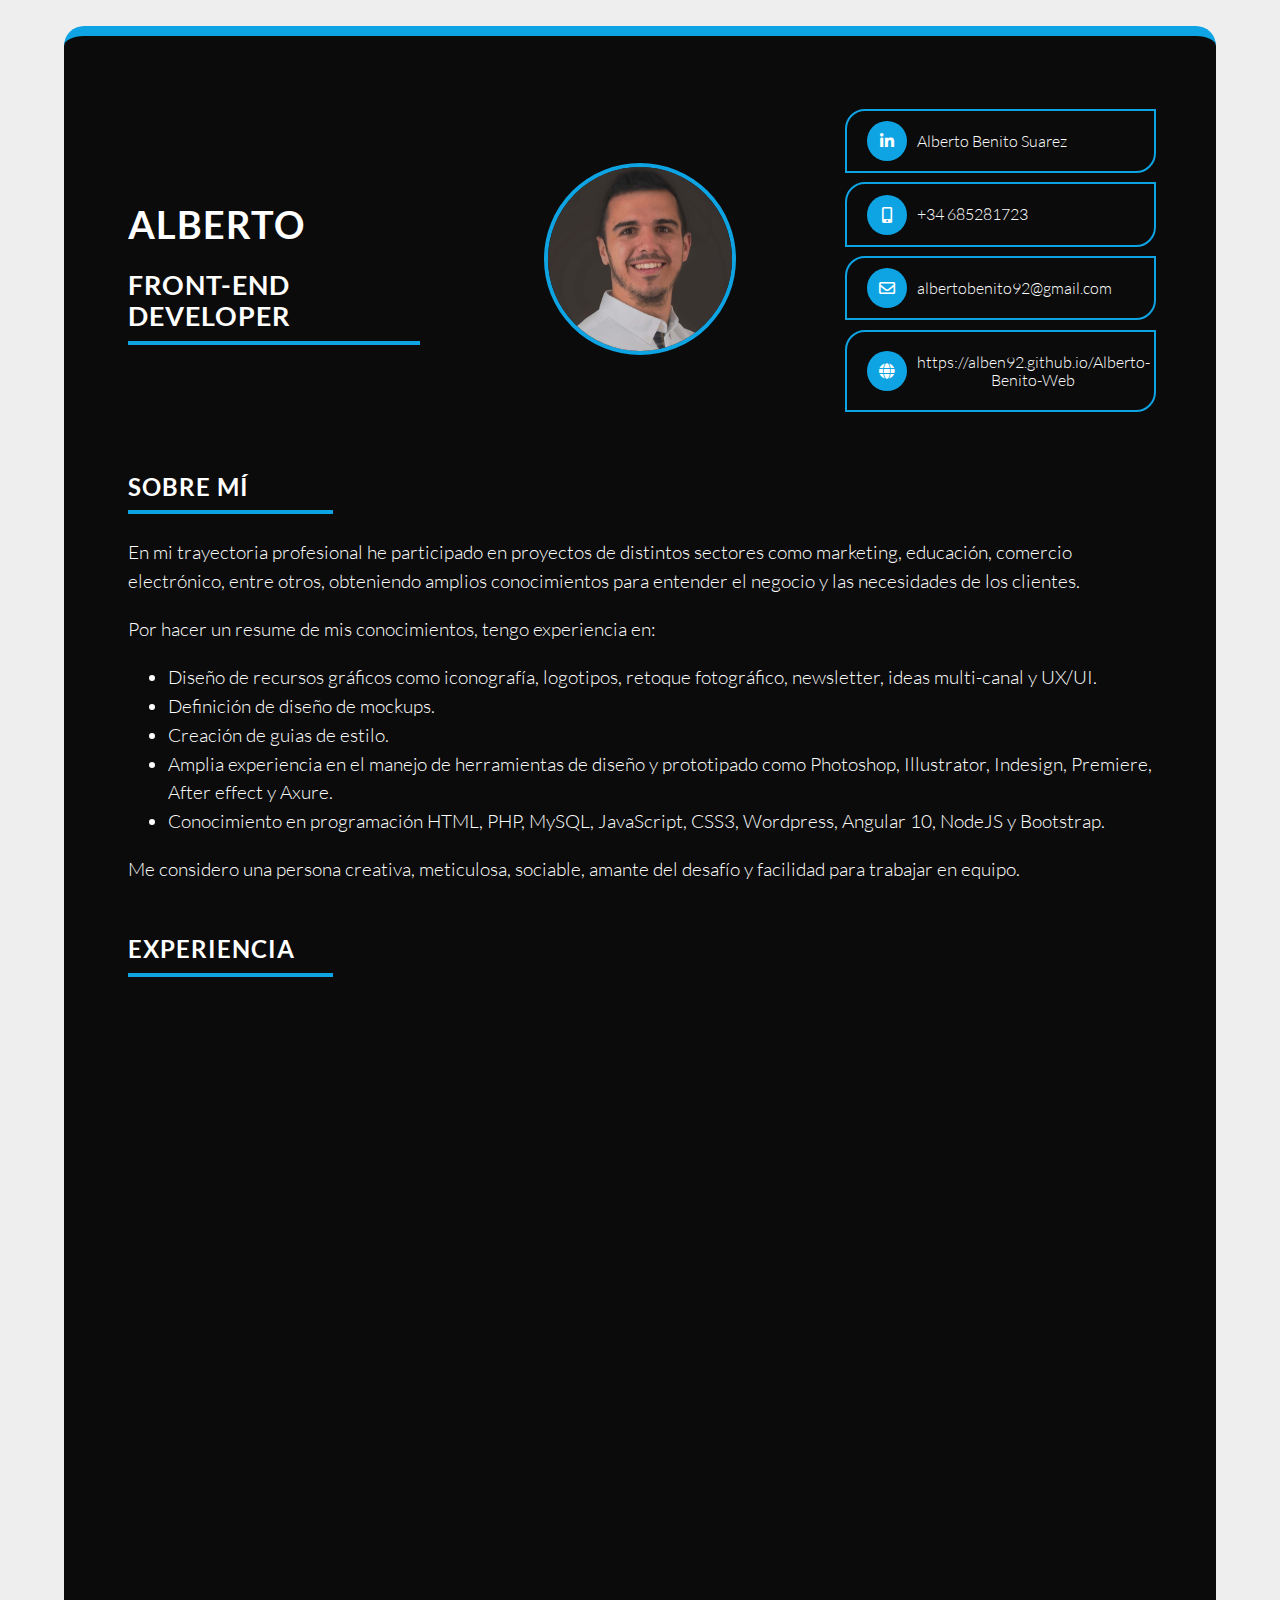
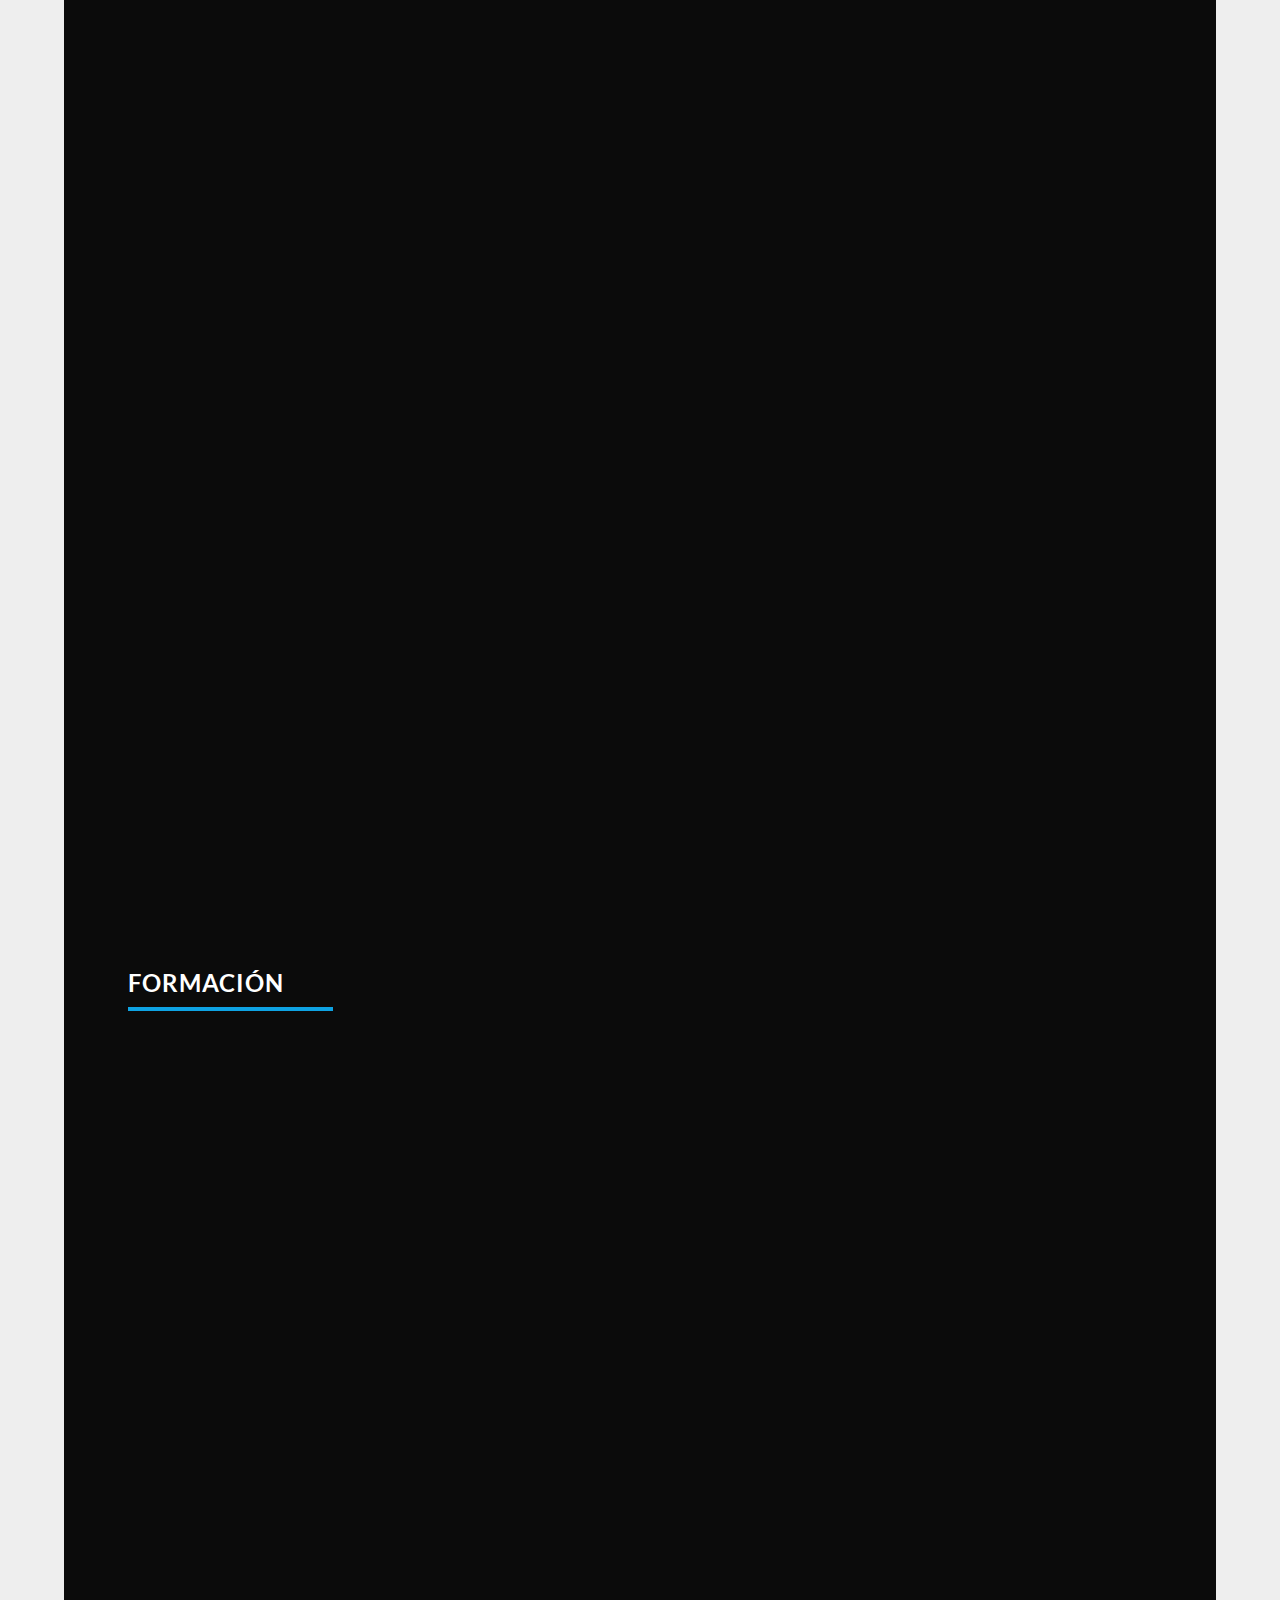
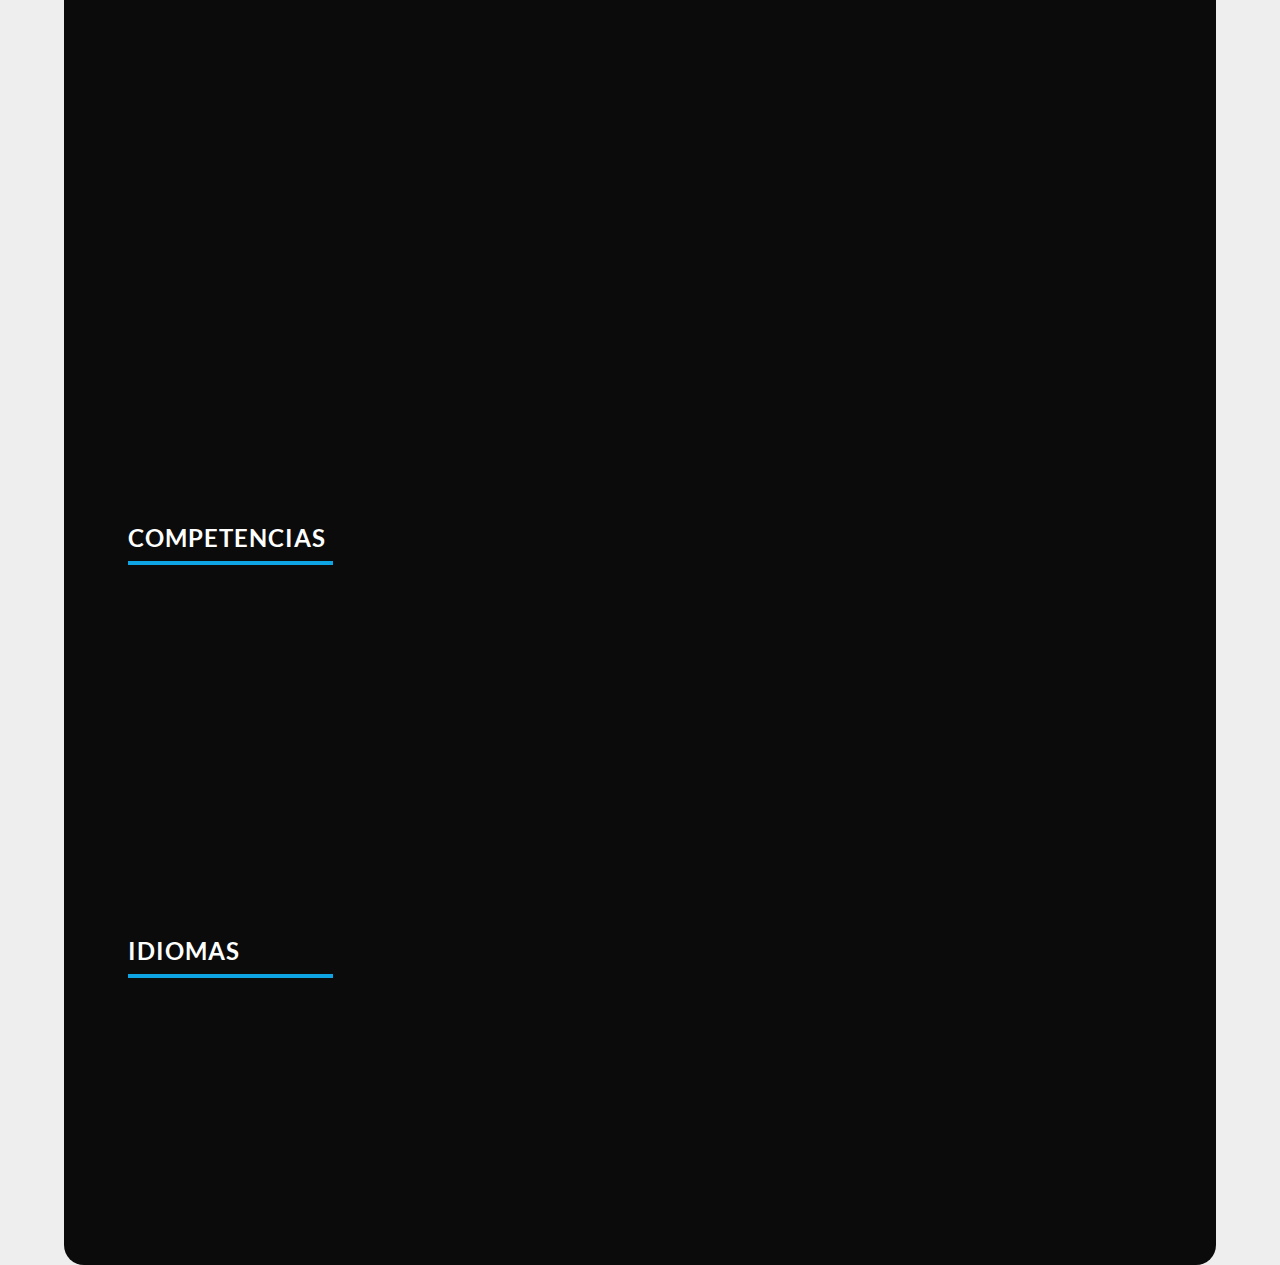
==== commit fb347428: "Añadir Web" ====
--- a/CV.html
+++ b/CV.html
@@ -75,9 +75,9 @@
 						</a>
 					</div>
 					<div class="ContactoRRSS Web">
-						<a target="_blank" href="#">
+						<a target="_blank" href="https://alben92.github.io/Alberto-Benito-Web">
 							<i class="fas fa-globe iconoRRSS"></i>
-							<p>xxxxxx</p>
+							<p>https://alben92.github.io/Alberto-Benito-Web</p>
 						</a>
 					</div>
 				</div>
@@ -197,7 +197,7 @@
 
 					<div class="cursoRealizado Fade-In">
 						<img src="images/Logo_CEV.png" alt="logo CEV">
-						<h4 class="tituloCurso">Tecnico superior Comunicación Imagen y Sonido</h4>
+						<h4 class="tituloCurso">Técnico superior Comunicación Imagen y Sonido</h4>
 						<h5 class="CentroCurso">CEV. Escuela Superior de Comunicación, Imagen y Sonido</h5>
 						<span class="tiempoCurso">2010 - 2012</span>
 					</div>
